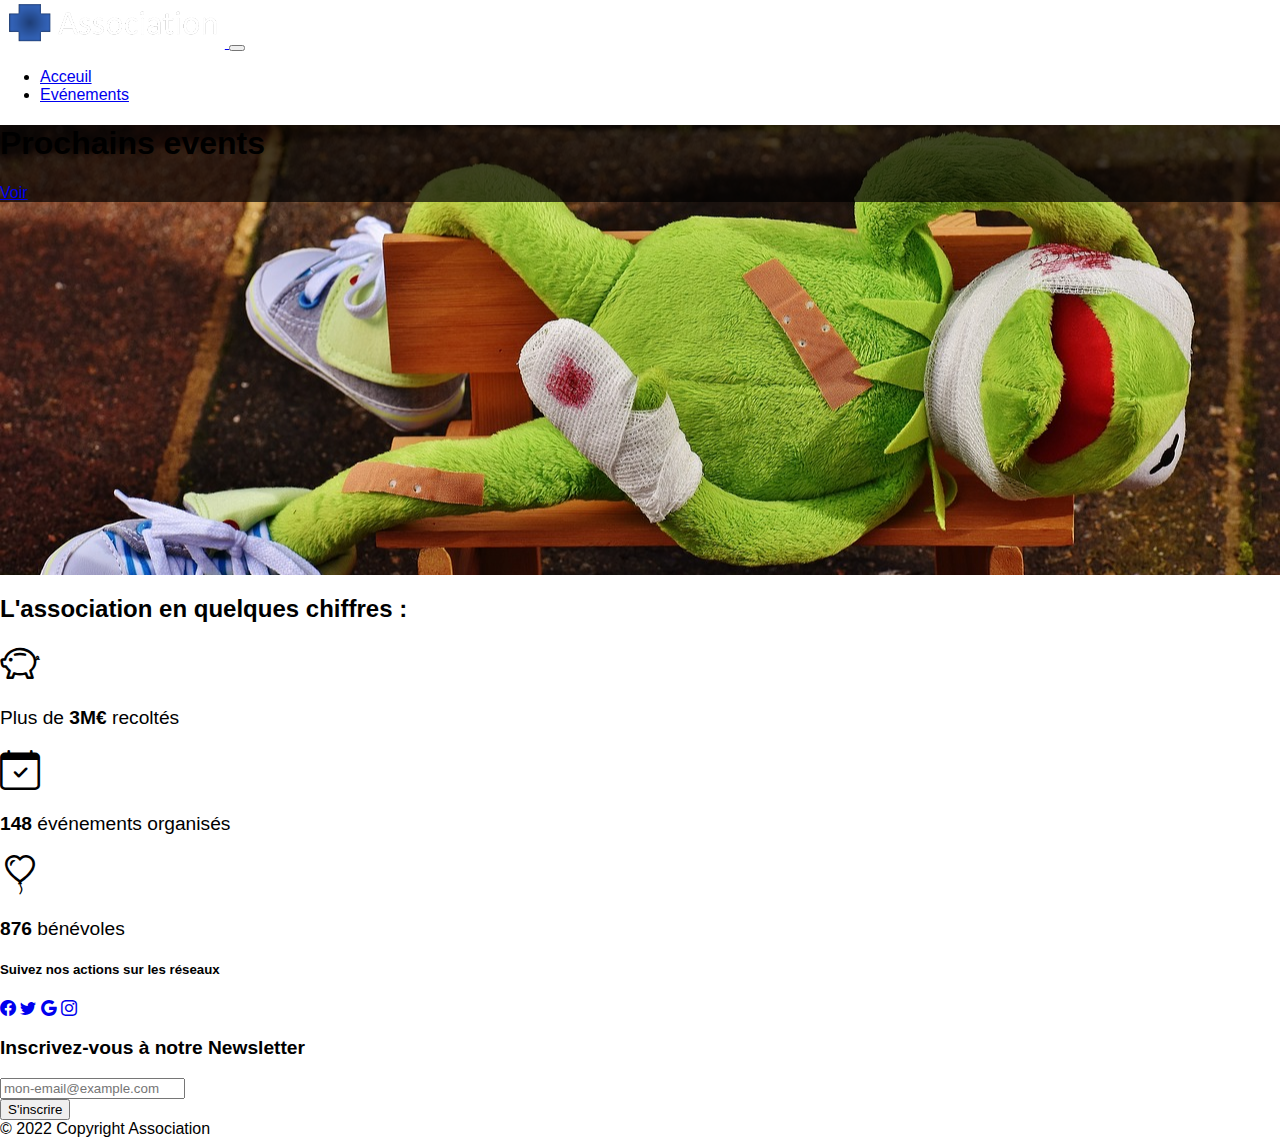
==== index.html @ 26d354ca "Merge branch 'Mise-à-jour-Navbar'" ====
<!DOCTYPE html>
<html lang="fr">
<head>
    <meta charset="UTF-8">
    <meta http-equiv="X-UA-Compatible" content="IE=edge">
    <meta name="viewport" content="width=device-width, initial-scale=1.0">
    <title>Association</title>
    <link href="https://cdn.jsdelivr.net/npm/bootstrap@5.1.3/dist/css/bootstrap.min.css"
    rel="stylesheet" integrity="sha384-1BmE4kWBq78iYhFldvKuhfTAU6auU8tT94WrHftjDbrCEXSU1oBoqyl2QvZ6jIW3" crossorigin="anonymous">
    <link rel="stylesheet" href="https://cdn.jsdelivr.net/npm/bootstrap-icons@1.8.1/font/bootstrap-icons.css">
    <link rel="stylesheet" href="style.css">
</head>
<body class="d-flex flex-column min-vh-100">
    <!--Navigation-->
    <nav class="navbar navbar-expand-lg navbar-dark bg-dark sticky-top" aria-label="Navigation">
    <div class="container-fluid">
        <a class="navbar-brand" href="index.html">
            <img src="img/logo.png" class="logo" alt="Logo Association">
        </a>
        <button class="navbar-toggler" type="button" 
        data-bs-toggle="collapse" data-bs-target="#navbarSupportedContent" 
        aria-controls="navbarSupportedContent" aria-expanded="false" aria-label="Toggle navigation">
            <span class="navbar-toggler-icon"></span>
        </button>
        <div class="collapse navbar-collapse" id="navbarSupportedContent">
            <ul class="navbar-nav ms-auto mb-2 mb-lg-0">
            <li class="nav-item">
                <a class="nav-link active" aria-current="page" href="/index.html">Acceuil</a>
            </li>
            <li class="nav-item">
                <a class="nav-link" href="/evenements.html">Evénements</a>
            </li>
        </div>
    </div>       
</nav>

<!--Header-->
    <header class="headerimage">
        <div class="d-flex mask h-100 justify-content-center align-items-center">
            <div class="d-flex row justify-content-center text-white">
                <h1 class="text-center">Prochains events</h1>
                <a href="/evenements.html" class="btn btn-outline-light btn-lg col-auto w-50 mt-4" role="button">
                    Voir
                </a>
            </div>
        </div>
    </header>
    <main class="container text-center"> 
        <!--Les chiffres clés-->
        <div class="row py-5"> 
            <div class="col mx-auto py-5">
                    <h2 class="mx-5 text-center">L'association en quelques chiffres :</h2>
                <div class="row justify-content-evenly py-5 g-5 mx-5">
                    <div class="col-lg-3 border border-dark shadow">
                        <em class="bi bi-piggy-bank iconsize"></em>                    
                        <p>Plus de <strong>3M€</strong> recoltés</p>
                    </div>
                    <div class="col-lg-3 border border-dark shadow">
                        <em class="bi bi-calendar-check iconsize"></em>
                        <p><strong>148</strong> événements organisés</p>
                    </div>
                    <div class="col-lg-3 border border-dark shadow">
                        <em class="bi bi-balloon-heart iconsize"></em>
                        <p> <strong>876</strong> bénévoles</p>
                    </div>
                </div>
            </div>
    </main>

    <!-- Footer -->
    <footer class="bg-dark text-center text-white">
        <!-- Grid container -->
        <div class="container-fluid p-4">
            <h5><strong class="text-uppercase" >Suivez nos actions sur les réseaux</strong></h5>
            <!-- Section: Social media -->
            <section class="my-3">
                <!-- Facebook -->
                <a class="btn btn-outline-light btn-floating m-1" href="#" role="button"
                ><i class="bi bi-facebook"></i
                ></a>
    
                <!-- Twitter -->
                <a class="btn btn-outline-light btn-floating m-1" href="#" role="button"
                ><i class="bi bi-twitter"></i
                ></a>
    
                <!-- Google -->
                <a class="btn btn-outline-light btn-floating m-1" href="#" role="button"
                ><i class="bi bi-google"></i
                ></a>
    
                <!-- Instagram -->
                <a class="btn btn-outline-light btn-floating m-1" href="#" role="button"
                ><i class="bi bi-instagram"></i
                ></a>
            </section>
  
            <!-- Section: Form -->
            <section>
                <form>
                <!--Grid row-->
                <div class="row d-flex justify-content-center">
                    <!--Grid column-->
                    <div class="col-auto">
                    <p class="pt-2">
                        <strong>Inscrivez-vous à notre Newsletter</strong>
                    </p>
                    </div>
                    <!--Grid column-->
        
                    <!--Grid column-->
                    <div class="col-md-5 col-xl-2 col-12">
                    <!-- Email input -->
                    <div class="form-outline form-white mb-4">
                        <input type="email" placeholder="mon-email@example.com" class="form-control" /> 
                    </div>
                    </div>
                    <!--Grid column-->
        
                    <!--Grid column-->
                    <div class="col-auto">
                    <!-- Submit button -->
                    <button type="submit" class="btn btn-outline-light mb-4">
                        S'inscrire
                    </button>
                    </div>
                    <!--Grid column-->
                </div>
                <!--Grid row-->
                </form>
            </section>
            <!-- Section: Form -->
            <!-- Copyright -->
            <div class="text-center">
            © 2022 Copyright Association
            </div>
            <!-- Copyright -->
        </div>
    </footer>
  <!-- Footer -->
    <script src="https://cdn.jsdelivr.net/npm/bootstrap@5.1.3/dist/js/bootstrap.bundle.min.js" 
    integrity="sha384-ka7Sk0Gln4gmtz2MlQnikT1wXgYsOg+OMhuP+IlRH9sENBO0LRn5q+8nbTov4+1p" crossorigin="anonymous"></script>
</body>
</html>
---- style.css ----
/*Définition de la font pour le projet*/
* {
    font-family: 'Poppins', sans-serif;
}

/*Enlever les espaces par défaut du navigateur*/
body,html {
    margin: 0;
    padding: 0;
}

/*Définitin image de fond bg et ses paramètres*/
.headerimage {
    background-image: url('/img/header-hp.jpg');
    height: 50vh;
    background-size: cover;
    background-repeat: no-repeat;
    background-position: right;
}

/*Définition de l'oppacité du mask*/
.mask {
    background-color: rgba(0, 0, 0, 0.7);
}

/*Définiition de la taille de font*/
p {
    font-size: 1.2rem;
}

/*Définition de la taille des différents icônes*/
.iconsize {
    font-size: 2.5rem;
}

/*Taille du logo*/
.logo {
    height: 3rem;
}
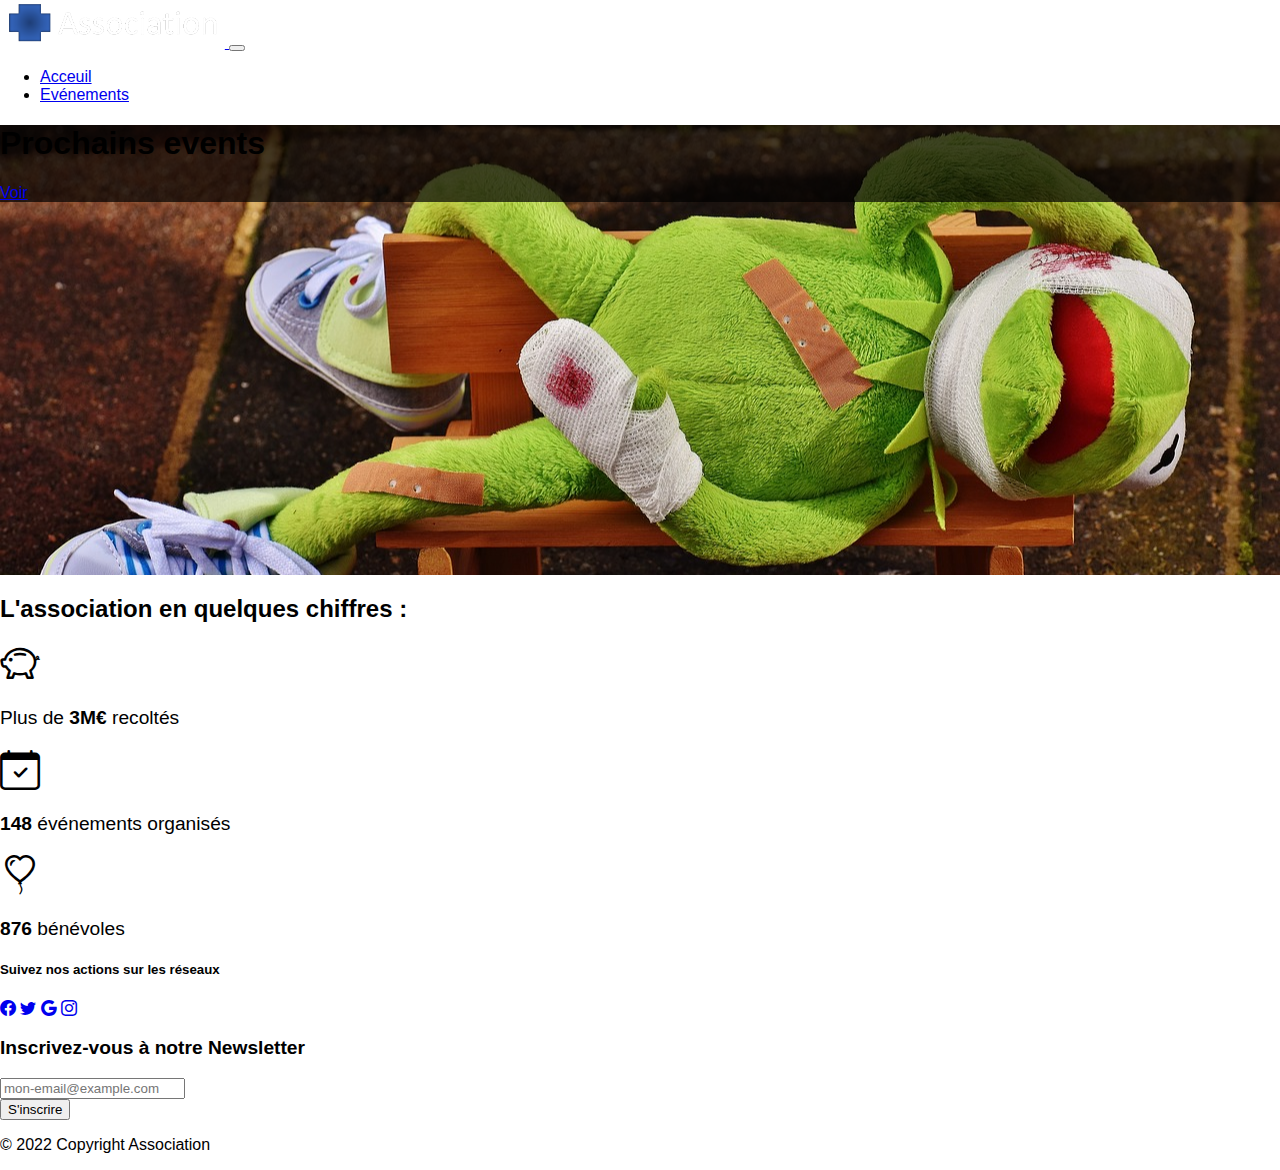
==== commit b930dc4a: "Tag p added to copyright and css relative to the tag done" ====
--- a/index.html
+++ b/index.html
@@ -4,38 +4,61 @@
     <meta charset="UTF-8">
     <meta http-equiv="X-UA-Compatible" content="IE=edge">
     <meta name="viewport" content="width=device-width, initial-scale=1.0">
+
+    <!--Titre de la page-->
     <title>Association</title>
+    <!--Description de la page-->
+    <meta name="description" content="Cras ultricies ligula sed magna dictum porta. Donec rutrum congue leo eget malesuada.">
+    <!--Renseignement des mots clés-->
+    <meta name="keywords" content="Association, Evénements">
+    <!--Auteur de la page-->
+    <meta name="author" content="Stéphane Lourenço">
+    <!--Prectection contre copy, droit d'auteur-->
+    <meta name="copyright" content="Stéphane Lourenço">
+
+    <!--Import de la librairie Bootstrap, fichiers min moins lourd à charger-->
     <link href="https://cdn.jsdelivr.net/npm/bootstrap@5.1.3/dist/css/bootstrap.min.css"
     rel="stylesheet" integrity="sha384-1BmE4kWBq78iYhFldvKuhfTAU6auU8tT94WrHftjDbrCEXSU1oBoqyl2QvZ6jIW3" crossorigin="anonymous">
+    <!--Import de la librairie d'icones-->
     <link rel="stylesheet" href="https://cdn.jsdelivr.net/npm/bootstrap-icons@1.8.1/font/bootstrap-icons.css">
+    <!--Import de notre feuille de style CSS-->
     <link rel="stylesheet" href="style.css">
 </head>
+
+<!--Définition de la structure de la page-->
 <body class="d-flex flex-column min-vh-100">
-    <!--Navigation-->
+
+    <!--Barre de navigation-->
     <nav class="navbar navbar-expand-lg navbar-dark bg-dark sticky-top" aria-label="Navigation">
-    <div class="container-fluid">
-        <a class="navbar-brand" href="index.html">
-            <img src="img/logo.png" class="logo" alt="Logo Association">
-        </a>
-        <button class="navbar-toggler" type="button" 
-        data-bs-toggle="collapse" data-bs-target="#navbarSupportedContent" 
-        aria-controls="navbarSupportedContent" aria-expanded="false" aria-label="Toggle navigation">
-            <span class="navbar-toggler-icon"></span>
-        </button>
-        <div class="collapse navbar-collapse" id="navbarSupportedContent">
-            <ul class="navbar-nav ms-auto mb-2 mb-lg-0">
-            <li class="nav-item">
-                <a class="nav-link active" aria-current="page" href="/index.html">Acceuil</a>
-            </li>
-            <li class="nav-item">
-                <a class="nav-link" href="/evenements.html">Evénements</a>
-            </li>
-        </div>
-    </div>       
-</nav>
+        <!--Définition de container qui va contenir nos éléments-->
+        <div class="container-fluid">
+            <!--Logo du site-->
+            <a class="navbar-brand" href="index.html">
+                <img src="img/logo.png" class="logo" alt="Logo Association">
+            </a>
+            <!--Définition du bouton menu présent les petits écrans-->
+            <button class="navbar-toggler" type="button" 
+            data-bs-toggle="collapse" data-bs-target="#navbarSupportedContent" 
+            aria-controls="navbarSupportedContent" aria-expanded="false" aria-label="Toggle navigation">
+                <span class="navbar-toggler-icon"></span>
+            </button>
+            <!--Liste des liens du menu-->
+            <div class="collapse navbar-collapse" id="navbarSupportedContent">
+                <ul class="navbar-nav ms-auto mb-2 mb-lg-0">
+                    <li class="nav-item">
+                        <a class="nav-link active" aria-current="page" href="/index.html">Acceuil</a>
+                    </li>
+                    <li class="nav-item">
+                        <a class="nav-link" href="/evenements.html">Evénements</a>
+                    </li>
+                </ul>
+            </div>
+        </div>       
+    </nav>
 
-<!--Header-->
+    <!--Définition de la Header-->
     <header class="headerimage">
+        <!--Définition de la div avec les class correspondantes pour le style-->
         <div class="d-flex mask h-100 justify-content-center align-items-center">
             <div class="d-flex row justify-content-center text-white">
                 <h1 class="text-center">Prochains events</h1>
@@ -45,12 +68,17 @@
             </div>
         </div>
     </header>
-    <main class="container text-center"> 
-        <!--Les chiffres clés-->
+
+    <!--Definition du container qui contient le corps de la page-->
+    <main class="container text-center">
+        <!--Définition du container sur une ligne-->
         <div class="row py-5"> 
+            <!--Définition de la div qui va contenir notre contenu-->
             <div class="col mx-auto py-5">
                     <h2 class="mx-5 text-center">L'association en quelques chiffres :</h2>
+                <!--Ligne qui va contenir notre contenu avec un centrage ayant des espacements égaux-->
                 <div class="row justify-content-evenly py-5 g-5 mx-5">
+                    <!--Definition d'une colonne avec bordures et ombre-->
                     <div class="col-lg-3 border border-dark shadow">
                         <em class="bi bi-piggy-bank iconsize"></em>                    
                         <p>Plus de <strong>3M€</strong> recoltés</p>
@@ -65,14 +93,16 @@
                     </div>
                 </div>
             </div>
+        </div>
     </main>
 
-    <!-- Footer -->
+    <!--Définition du footer-->
     <footer class="bg-dark text-center text-white">
-        <!-- Grid container -->
+        <!--Définition du container-->
         <div class="container-fluid p-4">
-            <h5><strong class="text-uppercase" >Suivez nos actions sur les réseaux</strong></h5>
-            <!-- Section: Social media -->
+            <!--Texte associé aux icones vers les liens des réseaux sociaux en Majuscules-->
+            <h5><strong class="text-uppercase">Suivez nos actions sur les réseaux</strong></h5>
+            <!--Définition d'une section pour contenir les icones vers les réseaux sociaux -->
             <section class="my-3">
                 <!-- Facebook -->
                 <a class="btn btn-outline-light btn-floating m-1" href="#" role="button"
@@ -95,49 +125,44 @@
                 ></a>
             </section>
   
-            <!-- Section: Form -->
+            <!--Section contennant le formulaire pour la Newsletter-->
             <section>
+                <!--Appel de la balise form pour la création du formulaire-->
                 <form>
-                <!--Grid row-->
-                <div class="row d-flex justify-content-center">
-                    <!--Grid column-->
-                    <div class="col-auto">
-                    <p class="pt-2">
-                        <strong>Inscrivez-vous à notre Newsletter</strong>
-                    </p>
+                    <!--Définition du container de type ligne avec les eléments centrés-->
+                    <div class="row d-flex justify-content-center">
+                        <!--1ère colonne-->
+                        <div class="col-auto">
+                            <p class="pt-2">
+                                <strong>Inscrivez-vous à notre Newsletter</strong>
+                            </p>
+                        </div>
+                        
+                        <!--2ème colonne mise en place du champs pour la saisie de l'e-mail-->
+                        <div class="col-md-5 col-xl-2 col-12">
+                            <div class="form-outline form-white mb-4">
+                                <input type="email" placeholder="mon-email@example.com" class="form-control" /> 
+                            </div>
+                        </div>
+            
+                        <!--3ème colonne, button pour envoi du champ-->
+                        <div class="col-auto">
+                            <button type="submit" class="btn btn-outline-light mb-4">
+                                S'inscrire
+                            </button>
+                        </div>
                     </div>
-                    <!--Grid column-->
-        
-                    <!--Grid column-->
-                    <div class="col-md-5 col-xl-2 col-12">
-                    <!-- Email input -->
-                    <div class="form-outline form-white mb-4">
-                        <input type="email" placeholder="mon-email@example.com" class="form-control" /> 
-                    </div>
-                    </div>
-                    <!--Grid column-->
-        
-                    <!--Grid column-->
-                    <div class="col-auto">
-                    <!-- Submit button -->
-                    <button type="submit" class="btn btn-outline-light mb-4">
-                        S'inscrire
-                    </button>
-                    </div>
-                    <!--Grid column-->
-                </div>
-                <!--Grid row-->
                 </form>
             </section>
-            <!-- Section: Form -->
-            <!-- Copyright -->
+
+            <!--Texte copyright-->
             <div class="text-center">
-            © 2022 Copyright Association
+              <p class="footer-p">© 2022 Copyright Association</p>
             </div>
-            <!-- Copyright -->
         </div>
     </footer>
-  <!-- Footer -->
+
+    <!--Appel du script JS Bootstrap-->
     <script src="https://cdn.jsdelivr.net/npm/bootstrap@5.1.3/dist/js/bootstrap.bundle.min.js" 
     integrity="sha384-ka7Sk0Gln4gmtz2MlQnikT1wXgYsOg+OMhuP+IlRH9sENBO0LRn5q+8nbTov4+1p" crossorigin="anonymous"></script>
 </body>
--- a/style.css
+++ b/style.css
@@ -36,4 +36,8 @@
 /*Taille du logo*/
 .logo {
     height: 3rem;
+}
+
+.footer-p {
+    font-size: 1rem;
 }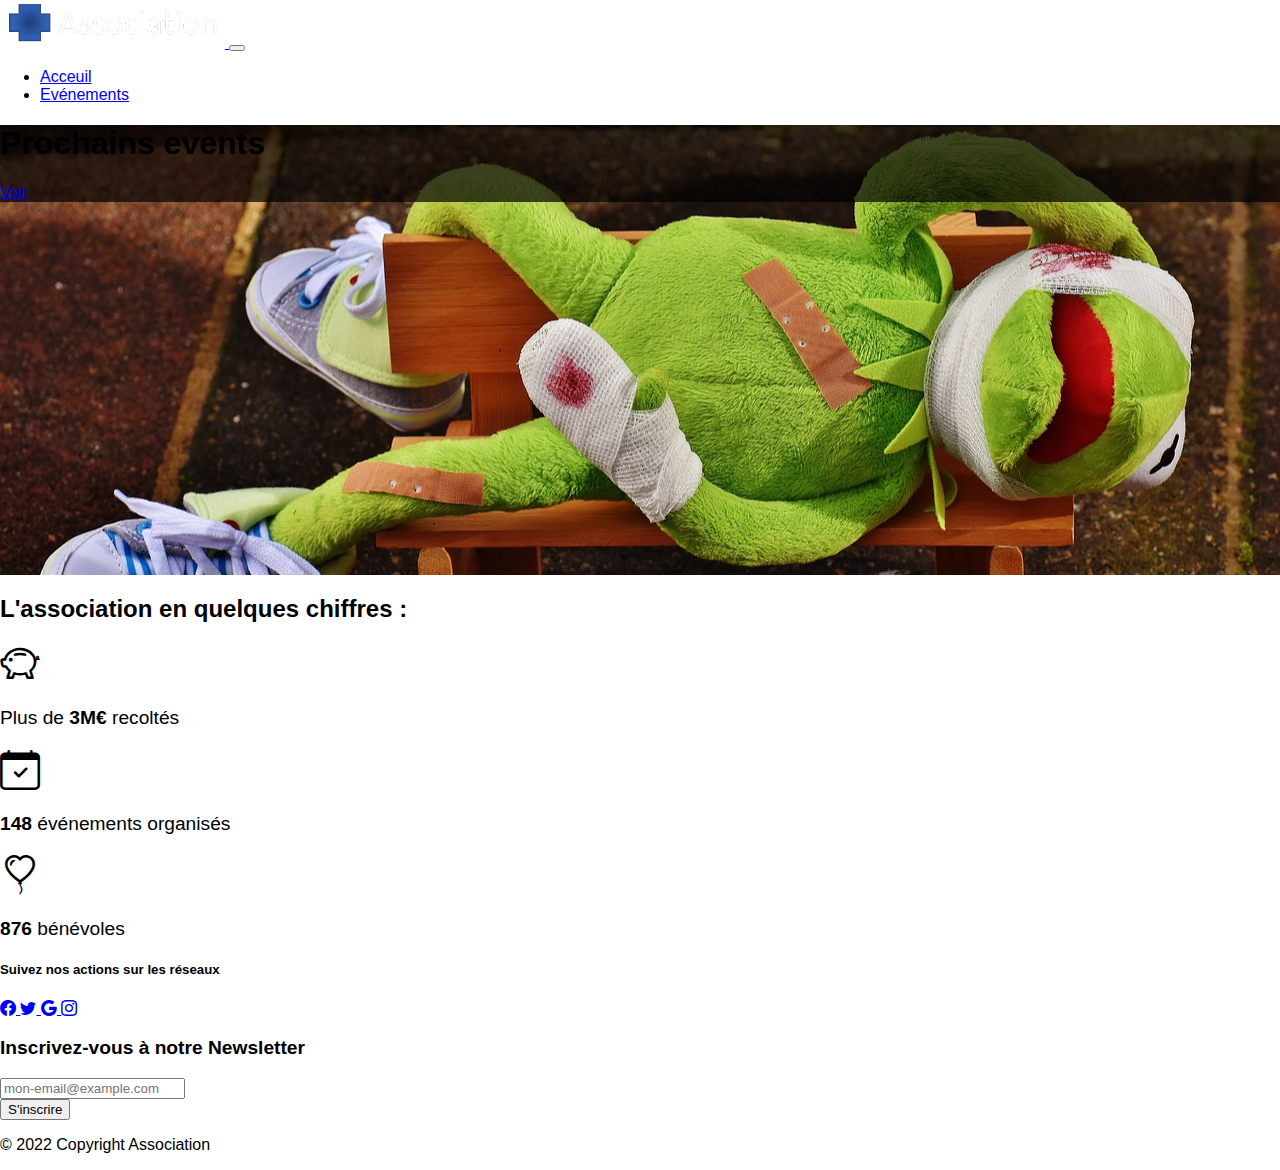
==== commit 016ee4fa: "Comments add on evenments.html indexing ajustement" ====
--- a/index.html
+++ b/index.html
@@ -13,7 +13,7 @@
     <meta name="keywords" content="Association, Evénements">
     <!--Auteur de la page-->
     <meta name="author" content="Stéphane Lourenço">
-    <!--Prectection contre copy, droit d'auteur-->
+    <!--Prectection contre copie, droit d'auteur-->
     <meta name="copyright" content="Stéphane Lourenço">
 
     <!--Import de la librairie Bootstrap, fichiers min moins lourd à charger-->
@@ -56,7 +56,7 @@
         </div>       
     </nav>
 
-    <!--Définition de la Header-->
+    <!--Définition du Header-->
     <header class="headerimage">
         <!--Définition de la div avec les class correspondantes pour le style-->
         <div class="d-flex mask h-100 justify-content-center align-items-center">
@@ -104,25 +104,25 @@
             <h5><strong class="text-uppercase">Suivez nos actions sur les réseaux</strong></h5>
             <!--Définition d'une section pour contenir les icones vers les réseaux sociaux -->
             <section class="my-3">
-                <!-- Facebook -->
-                <a class="btn btn-outline-light btn-floating m-1" href="#" role="button"
-                ><i class="bi bi-facebook"></i
-                ></a>
+                <!--Facebook-->
+                <a class="btn btn-outline-light btn-floating m-1" href="#" role="button">
+                 <i class="bi bi-facebook"></i>
+                </a>
     
-                <!-- Twitter -->
-                <a class="btn btn-outline-light btn-floating m-1" href="#" role="button"
-                ><i class="bi bi-twitter"></i
-                ></a>
+                <!--Twitter-->
+                <a class="btn btn-outline-light btn-floating m-1" href="#" role="button">
+                 <i class="bi bi-twitter"></i>
+                </a>
     
-                <!-- Google -->
-                <a class="btn btn-outline-light btn-floating m-1" href="#" role="button"
-                ><i class="bi bi-google"></i
-                ></a>
+                <!--Google-->
+                <a class="btn btn-outline-light btn-floating m-1" href="#" role="button">
+                 <i class="bi bi-google"></i>
+                </a>
     
-                <!-- Instagram -->
-                <a class="btn btn-outline-light btn-floating m-1" href="#" role="button"
-                ><i class="bi bi-instagram"></i
-                ></a>
+                <!--Instagram-->
+                <a class="btn btn-outline-light btn-floating m-1" href="#" role="button">
+                 <i class="bi bi-instagram"></i>
+                </a>
             </section>
   
             <!--Section contennant le formulaire pour la Newsletter-->
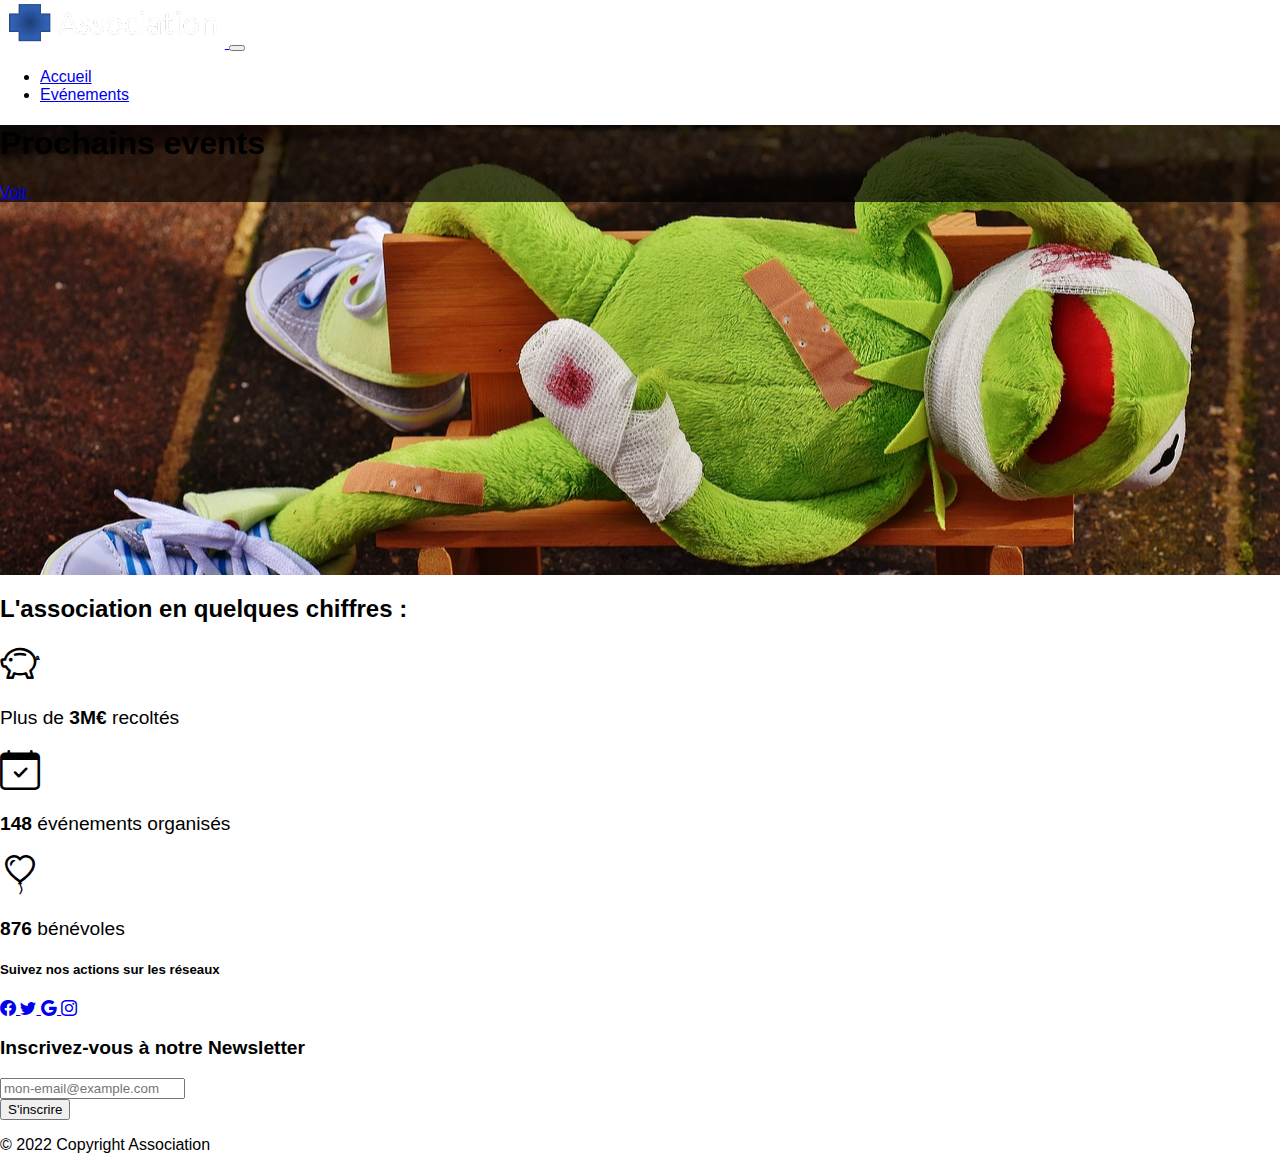
==== commit b1176706: "Typo correction Accueil" ====
--- a/index.html
+++ b/index.html
@@ -46,7 +46,7 @@
             <div class="collapse navbar-collapse" id="navbarSupportedContent">
                 <ul class="navbar-nav ms-auto mb-2 mb-lg-0">
                     <li class="nav-item">
-                        <a class="nav-link active" aria-current="page" href="/index.html">Acceuil</a>
+                        <a class="nav-link active" aria-current="page" href="/index.html">Accueil</a>
                     </li>
                     <li class="nav-item">
                         <a class="nav-link" href="/evenements.html">Evénements</a>
@@ -130,7 +130,7 @@
                 <!--Appel de la balise form pour la création du formulaire-->
                 <form>
                     <!--Définition du container de type ligne avec les eléments centrés-->
-                    <div class="row d-flex justify-content-center">
+                    <div class="row d-flex justify-content-center my-5">
                         <!--1ère colonne-->
                         <div class="col-auto">
                             <p class="pt-2">
